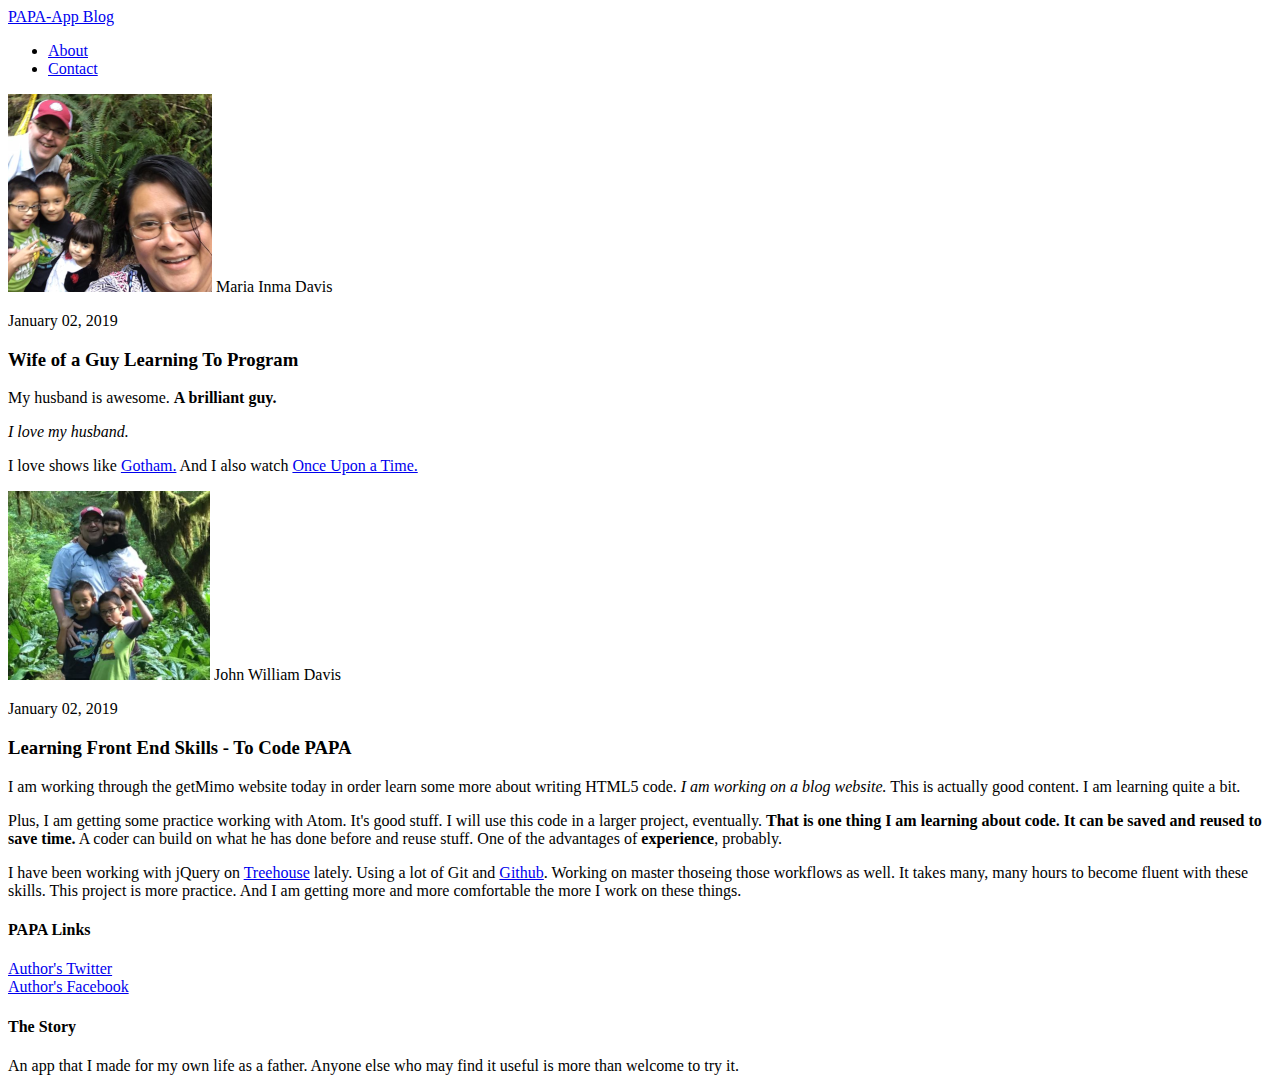
==== index.html @ e300f6c4 "Laying down the HTML, first day building" ====
<!DOCTYPE html>
<html lang="en" dir="ltr">
  <head>
    <meta charset="utf-8">
    <title>PAPA-App Blog</title>
  </head>
  <body>
    <div class="" id="header">
      <div class="container">
        <a href="index.html">PAPA-App Blog</a>
        <ul class="nav-bar-links">
          <li><a href="about.html">About</a></li>
          <li><a href="mailto:jwdstreetphotog@gmail.com">Contact</a></li>
        </ul>
      </div>
    </div>
    <div class="" id="content">
      <div class="container">
        <div class="post">
          <div class="post-author">
            <img src="myhoney.png" alt="John's wife, Inma.">
            <span>Maria Inma Davis</span>
          </div>
          <p class="post-date">January 02, 2019</p>
          <h3 class="post-title">Wife of a Guy Learning To Program</h3>
          <div class="post-content">
            <p>My husband is awesome. <strong>A brilliant guy.</strong></p>
            <p><em>I love my husband.</em></p>
            <p>I love shows like <a href="https://en.wikipedia.org/wiki/Gotham_(TV_series)">Gotham.</a> And I also watch <a href="https://en.wikipedia.org/wiki/Once_Upon_a_Time_(TV_series)">Once Upon a Time.</a></p>
          </div>
        </div>
      </div>
      <div class="container">
        <div class="post">
          <div class="post-author">
            <img src="with_the_kids_small2.png" alt="Me, with my Kids.">
            <span>John William Davis</span>
          </div>
          <p class="post-date">January 02, 2019</p>
          <h3 class="post-title">Learning Front End Skills - To Code PAPA</h3>
          <div class="post-content">
            <p>I am working through the getMimo website today in order learn some more about writing HTML5 code. <em>I am working on a blog website.</em> This is actually good content. I am learning quite a bit.</p>
            <p>Plus, I am getting some practice working with Atom. It's good stuff. I will use this code in a larger project, eventually. <strong>That is one thing I am learning about code. It can be saved and reused to save time.</strong> A coder can build on what he has done before and reuse stuff. One of the advantages of <strong>experience</strong>, probably.</p>
            <p>I have been working with jQuery on <a href="https://www.teamtreehouse.com">Treehouse</a> lately. Using a lot of Git and <a href="https://www.github.com">Github</a>. Working on master thoseing those workflows as well. It takes many, many hours to become fluent with these skills. This project is more practice. And I am getting more and more comfortable the more I work on these things.</p>
          </div>
        </div>
      </div>
    </div>
    <div class="" id="footer">
      <div class="container">
        <div class="column">
          <h4>PAPA Links</h4>
          <p>
            <a href="https://twitter.com/nicaygringo">Author's Twitter</a>
            <br>
            <a href="https://facebook.com/streetphotog">Author's Facebook</a>
          </p>
        </div>
        <div class="column">
          <h4>The Story</h4>
          <p>An app that I made for my own life as a father. Anyone else who may find it useful is more than welcome to try it.</p>
        </div>
      </div>
    </div>

  </body>
</html>
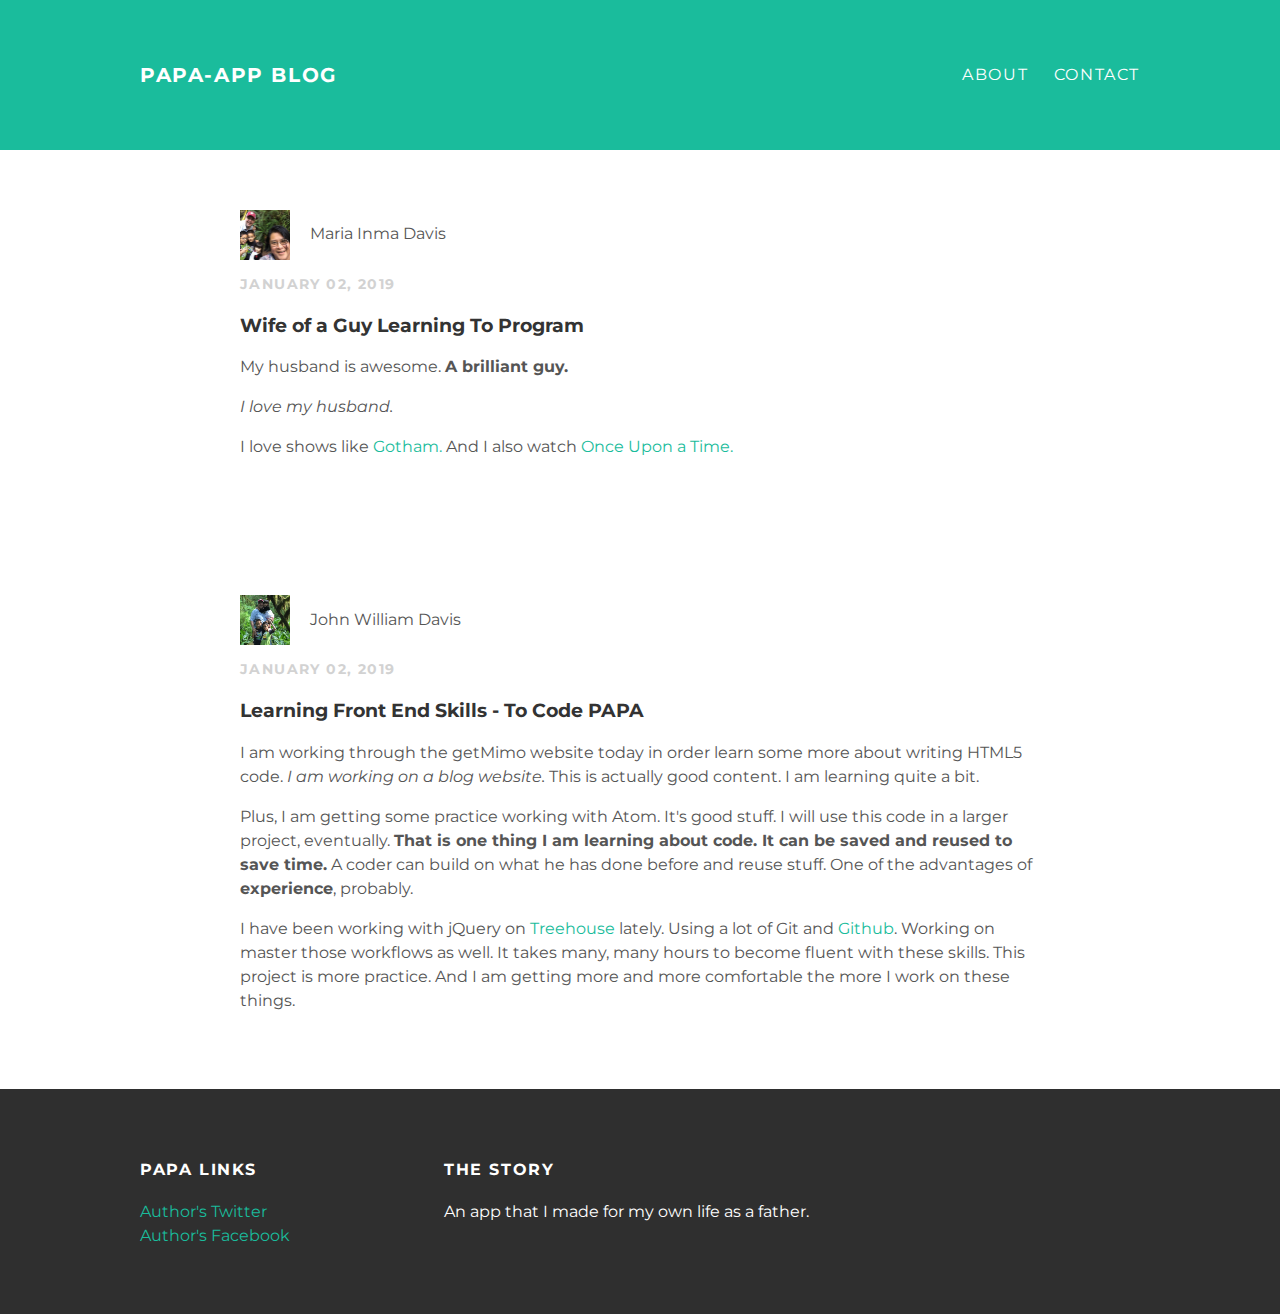
==== commit cd9d4f57: "added css styling" ====
--- a/index.html
+++ b/index.html
@@ -3,12 +3,13 @@
   <head>
     <meta charset="utf-8">
     <title>PAPA-App Blog</title>
+    <link rel="stylesheet" type="text/css" href="styles.css">
   </head>
   <body>
     <div class="" id="header">
       <div class="container">
-        <a href="index.html">PAPA-App Blog</a>
-        <ul class="nav-bar-links">
+        <a id="header-title" href="index.html">PAPA-App Blog</a>
+        <ul id="header-nav" class="nav-bar-links">
           <li><a href="about.html">About</a></li>
           <li><a href="mailto:jwdstreetphotog@gmail.com">Contact</a></li>
         </ul>
@@ -41,7 +42,7 @@
           <div class="post-content">
             <p>I am working through the getMimo website today in order learn some more about writing HTML5 code. <em>I am working on a blog website.</em> This is actually good content. I am learning quite a bit.</p>
             <p>Plus, I am getting some practice working with Atom. It's good stuff. I will use this code in a larger project, eventually. <strong>That is one thing I am learning about code. It can be saved and reused to save time.</strong> A coder can build on what he has done before and reuse stuff. One of the advantages of <strong>experience</strong>, probably.</p>
-            <p>I have been working with jQuery on <a href="https://www.teamtreehouse.com">Treehouse</a> lately. Using a lot of Git and <a href="https://www.github.com">Github</a>. Working on master thoseing those workflows as well. It takes many, many hours to become fluent with these skills. This project is more practice. And I am getting more and more comfortable the more I work on these things.</p>
+            <p>I have been working with jQuery on <a href="https://www.teamtreehouse.com">Treehouse</a> lately. Using a lot of Git and <a href="https://www.github.com">Github</a>. Working on master those workflows as well. It takes many, many hours to become fluent with these skills. This project is more practice. And I am getting more and more comfortable the more I work on these things.</p>
           </div>
         </div>
       </div>
@@ -58,7 +59,7 @@
         </div>
         <div class="column">
           <h4>The Story</h4>
-          <p>An app that I made for my own life as a father. Anyone else who may find it useful is more than welcome to try it.</p>
+          <p>An app that I made for my own life as a father.</p>
         </div>
       </div>
     </div>
--- a/styles.css
+++ b/styles.css
@@ -0,0 +1,96 @@
+@import url(http://fonts.googleapis.com/css?family=Montserrat:400,700);
+
+body {
+    color: #555;
+    margin: 0;
+    font-family: 'Montserrat', sans-serif;
+}
+
+#header {
+    background-color: #1abc9c;
+    height: 150px;
+    line-height: 150px;
+    text-transform: uppercase;
+    letter-spacing: 0.1em;
+}
+#header a {
+    color: white;
+    text-decoration: none;
+}
+#header a:hover {
+    color: #222;
+}
+
+#header-title {
+    display: block;
+    float: left;
+    font-size: 20px;
+    font-weight: bold;
+}
+
+#header-nav {
+    display: block;
+    float: right;
+    margin-top: 0;
+}
+
+#header-nav li {
+    display: inline;
+    padding-left: 20px;
+}
+.container {
+    max-width: 1000px;
+    margin: 0 auto;
+}
+
+#footer {
+    background-color: #2f2f2f;
+    padding: 50px 0;
+}
+.column {
+    min-width: 300px;
+    display: inline-block;
+    vertical-align: top;
+}
+#footer h4 {
+    color: white;
+    text-transform: uppercase;
+    letter-spacing: 0.1em;
+}
+#footer p {
+    color: white;
+}
+a {
+    color: #1abc9c;
+    text-decoration: none;
+}
+a:hover {
+    color: #F6A623;
+}
+
+.post {
+    max-width: 800px;
+    margin: 0 auto;
+    padding: 60px 0;
+}
+.post-author img {
+    width: 50px;
+    height: 50px;
+    vertical-align: middle;
+}
+.post-author span {
+    margin-left: 16px;
+}
+.post-date {
+    color: #D2D2D2;
+    font-size: 14px;
+    font-weight: bold;
+    text-transform: uppercase;
+    letter-spacing: 0.1em;
+}
+h1, h2, h3, h4 {
+    color: #333;
+}
+p {
+    line-height: 1.5;
+}
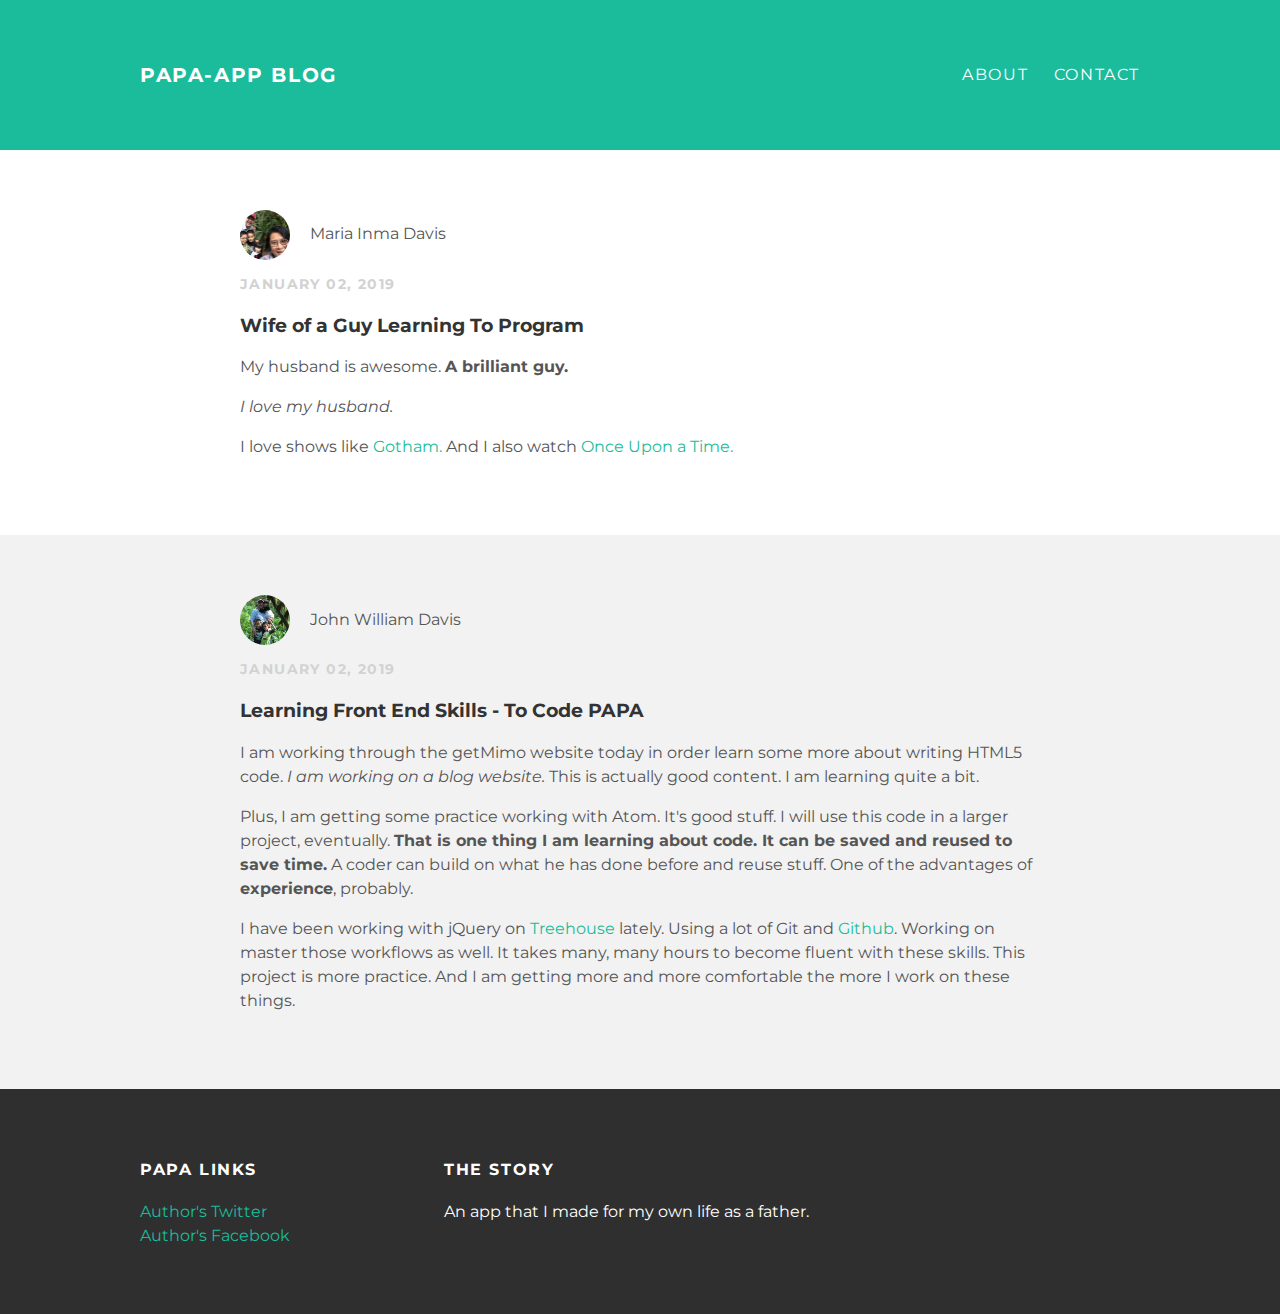
==== commit bc89d481: "Various changes to assignment. Commited using Atom." ====
--- a/index.html
+++ b/index.html
@@ -16,7 +16,7 @@
       </div>
     </div>
     <div class="" id="content">
-      <div class="container">
+      <div class="post-container">
         <div class="post">
           <div class="post-author">
             <img src="myhoney.png" alt="John's wife, Inma.">
@@ -31,7 +31,7 @@
           </div>
         </div>
       </div>
-      <div class="container">
+      <div class="post-container">
         <div class="post">
           <div class="post-author">
             <img src="with_the_kids_small2.png" alt="Me, with my Kids.">
--- a/styles.css
+++ b/styles.css
@@ -68,7 +68,7 @@
     color: #F6A623;
 }
 
-.post {
+.post, .about {
     max-width: 800px;
     margin: 0 auto;
     padding: 60px 0;
@@ -88,9 +88,19 @@
     text-transform: uppercase;
     letter-spacing: 0.1em;
 }
+.about {
+    text-align: center;
+}
 h1, h2, h3, h4 {
     color: #333;
 }
 p {
     line-height: 1.5;
 }
+.post-author img,
+.about-author img {
+    border-radius: 50%;
+}
+.post-container:nth-child(even) {
+    background-color: #f2f2f2;
+}
